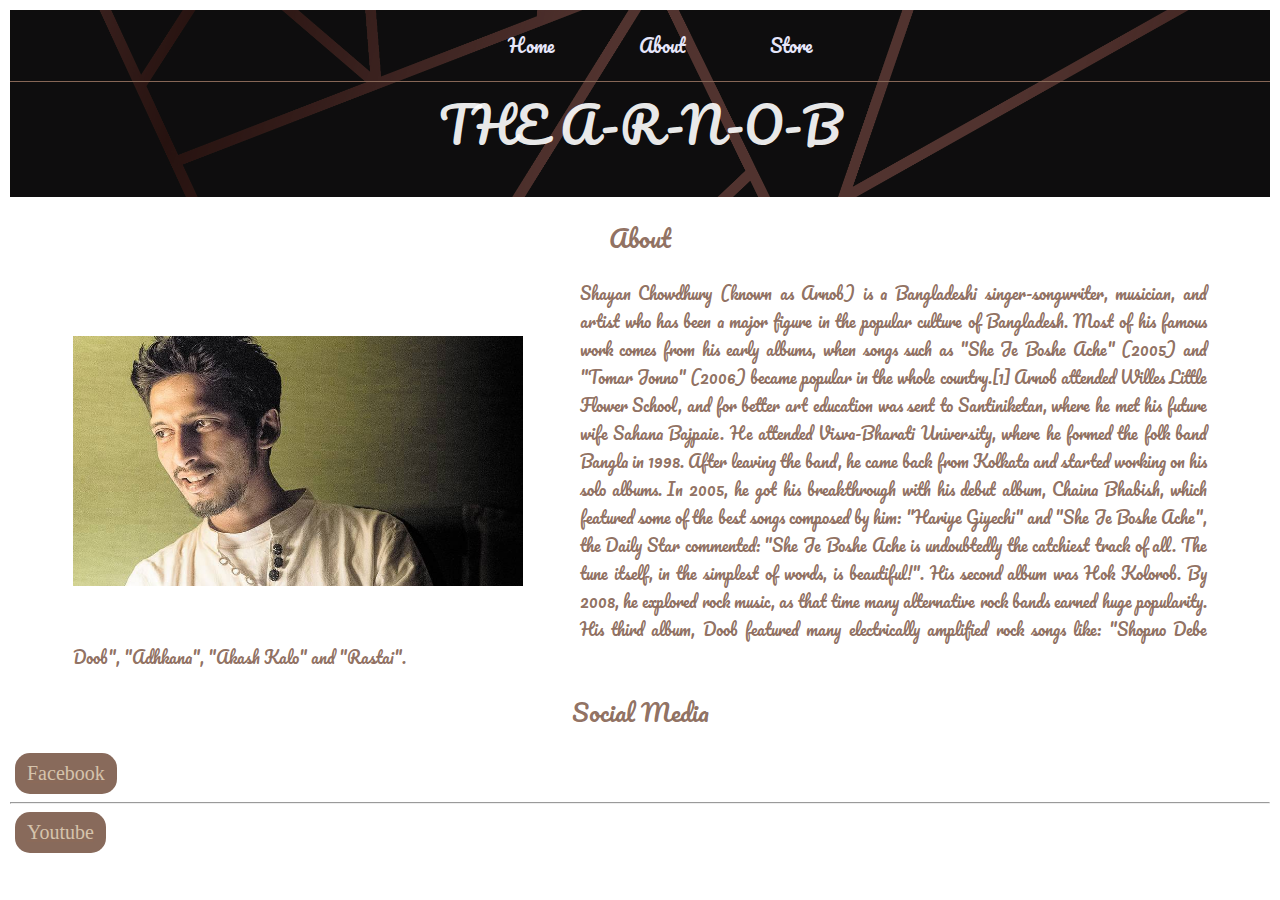
==== index.html @ 11bc393d "first commit" ====
<!DOCTYPE html>
<html>
    <head><link rel="stylesheet" href="style.css"/> <title> About</title>
        <meta name="description" content="Arnob is best"></head>
    <body><header class="main-header">
        <nav class="nav main-nav">
            <ul>
                <a href="Home.html"><li>Home</li></a>
                <a href="about1.html"> <li>About</li></a>
                <a href="Store.html"><li>Store</li></a> 
                
            </ul>
        </nav>
        
        <h1 class="band-name band-name-large">THE A-R-N-O-B</h1>
    </header> 
    <section class="section-main">
        <h2 class="section-header">
            About
        </h2>
        <img class="Image" src="Images/Arnob_0_1-1.jpg" >
        <p>Shayan Chowdhury (known as Arnob) is a Bangladeshi singer-songwriter, musician, and artist who has been a major figure in the popular culture of Bangladesh. Most of his famous work comes from his early albums, when songs such as "She Je Boshe Ache" (2005) and "Tomar Jonno" (2006) became popular in the whole country.[1]

            Arnob attended Willes Little Flower School, and for better art education was sent to Santiniketan, where he met his future wife Sahana Bajpaie. He attended Visva-Bharati University, where he formed the folk band Bangla in 1998. After leaving the band, he came back from Kolkata and started working on his solo albums. In 2005, he got his breakthrough with his debut album, Chaina Bhabish, which featured some of the best songs composed by him: "Hariye Giyechi" and "She Je Boshe Ache", the Daily Star commented: "She Je Boshe Ache is undoubtedly the catchiest track of all. The tune itself, in the simplest of words, is beautiful!". His second album was Hok Kolorob. By 2008, he explored rock music, as that time many alternative rock bands earned huge popularity. His third album, Doob featured many electrically amplified rock songs like: "Shopno Debe Doob", "Adhkana", "Akash Kalo" and "Rastai".
        </p>
        
    </section>
    <footer> 
        <h2 class="section-header">Social Media</h2>
        <a href="https://youtube.com" target="_blank"><button class="fb">Facebook</button></a>
        <hr>

        <a href="https://youtube.com" target="_blank"><button class="fb">Youtube</button></a>
       
    </footer>

    </body>
</html>
---- style.css ----
@import url('https://fonts.googleapis.com/css2?family=Fruktur&display=swap');
@import url('https://fonts.googleapis.com/css2?family=Pacifico&display=swap');
* {
    box-sizing:border-box;
    font-family: 'Pacifico', cursive;
    color:rgba(139, 106, 90, 0.959)
}


html, body{
    margin:5px;
    padding:0;
}
.nav ul{
    margin:0;
}
.nav li{
    

    display: inline;
    color:lavender;

}
.nav a{
    display:inline-block;
    padding:20px;
    color: white;
    text-decoration:none;
    
}
.main-nav {
    text-align: center;
    font-size: 1.1em;
    font-weight: lighter;
    border-bottom:1px solid rgba(139, 106, 90, 0.959)

}
.main-nav li{
    padding: 20px 20px;

}

.nav a:hover{
    background-color:rgba(95, 54, 54, 0.801);
    font-weight: bold;
    transform: rotatez(0deg) translate(-4px, -2px) skew(0deg, 0deg);
    transition: 0.5s ease-out;
}
.nav a:active{ 
    box-shadow: 0px 0px 0 0 #333;
    transform: rotatez(0deg) translate(0px, 0px) skew(-4deg, -2deg);
    transition: .1s ease;
}
.main-header{
    background-color: rgba(0,0,0, .6);
    background-image: url("Images/58064.jpg");
    background-blend-mode:multiply;
    background-size:cover;
    padding-bottom: 30px;
}
.band-name{
    text-align:center;
    margin: 0;
    font-size:3em;
    font-weight: normal;
    color:rgba(255, 255, 255, 0.925)

}
.section-header{
    text-align:center;
    font-size: 1.5em;
    font-weight: lighter;
}
.section-main {
    max-width: cover;
    margin:0 5%;
    text-align:justify;
    
}
.Image{
   
    float:left;
    height:250px;
    width:450px;
    margin:5%;
    margin-left:0;
}
.fb {
    font-family:fantasy;
    font-size:20px;
    color:rgb(214, 195, 172);
    padding: 7px 10px ;
    background-color:rgb(136, 106, 91);
    border-radius: 15px;
    display: flex;
    border: 2px solid transparent;
    transition: 0.3s ease-out;
    margin: 5px;

}

.fb:hover {
    cursor: pointer;
    color:#333;
    font-size: 1.2em;
    border: 3px solid #333;
    box-shadow: 3px 3px 0 0 #333;
    transform: rotatez(0deg) translate(-4px, -2px) skew(-4deg, -2deg);
    transition: 0.5s ease-out;
}
.fb:focus {
    outline:none;
}
.fb:active {
    box-shadow: 0px 0px 0 0 #333;
    transform: rotatez(0deg) translate(0px, 0px) skew(-4deg, -2deg);
    transition: .1s ease;


}
.fba:hover {
    cursor: pointer;
    color:#333;
    font-size: 1.2em;
    border: 3px solid #333;
    box-shadow: 3px 3px 0 0 #333;
    transform: rotatez(0deg) translate(-4px, -2px) skew(0deg, 0deg);
    transition: 0.7s ease-out;
}
.fba:focus {
    outline:none;
}
.fba:active {
    box-shadow: 0px 0px 0 0 #333;
    transform: rotatez(0deg) translate(0px, 0px) skew(0deg, 0deg);
    transition: .2s ease;


}
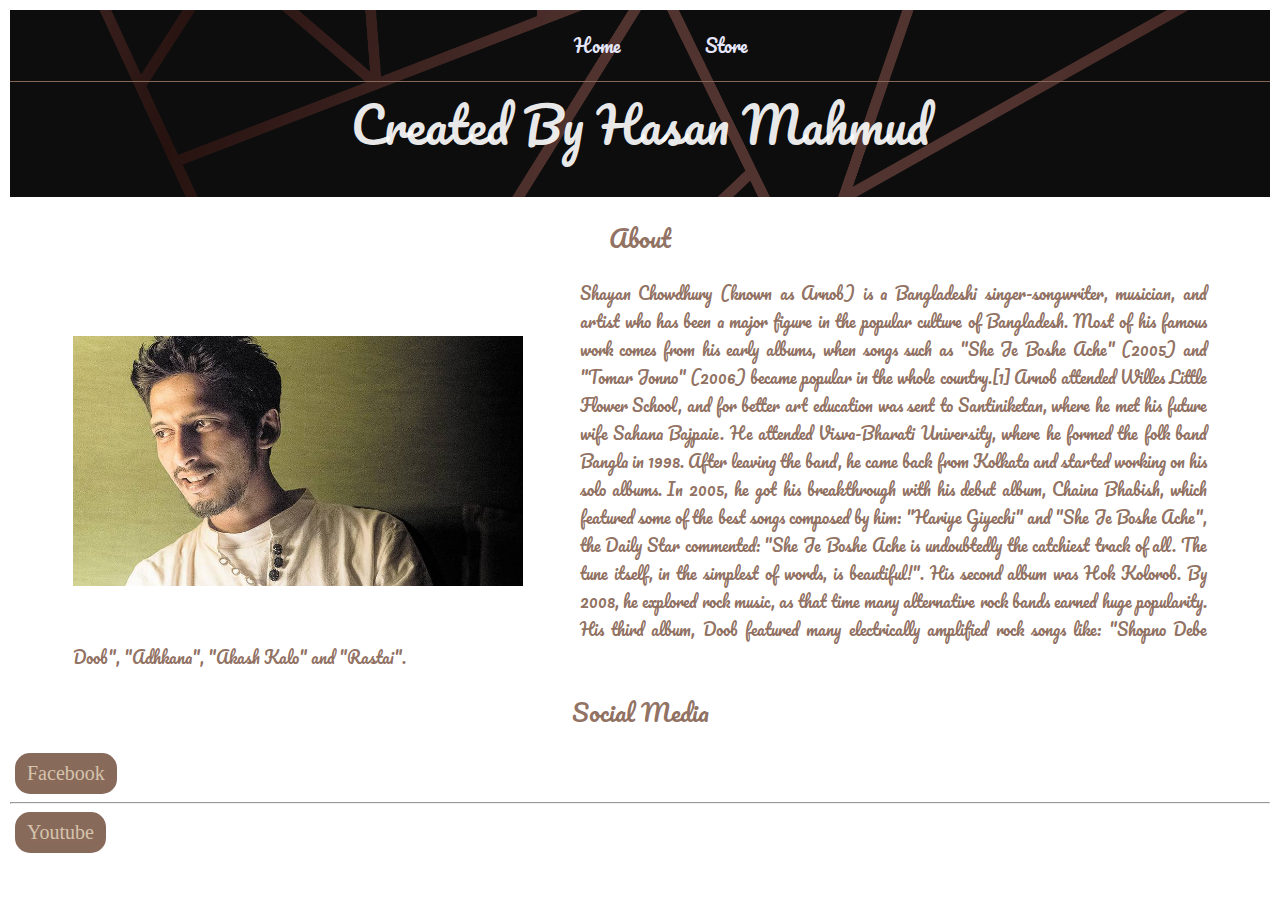
==== commit 39654eb5: "Update index.html" ====
--- a/index.html
+++ b/index.html
@@ -6,13 +6,13 @@
         <nav class="nav main-nav">
             <ul>
                 <a href="Home.html"><li>Home</li></a>
-                <a href="about1.html"> <li>About</li></a>
+   
                 <a href="Store.html"><li>Store</li></a> 
                 
             </ul>
         </nav>
         
-        <h1 class="band-name band-name-large">THE A-R-N-O-B</h1>
+        <h1 class="band-name band-name-large">Created By Hasan Mahmud</h1>
     </header> 
     <section class="section-main">
         <h2 class="section-header">
@@ -35,4 +35,4 @@
     </footer>
 
     </body>
-</html>+</html>
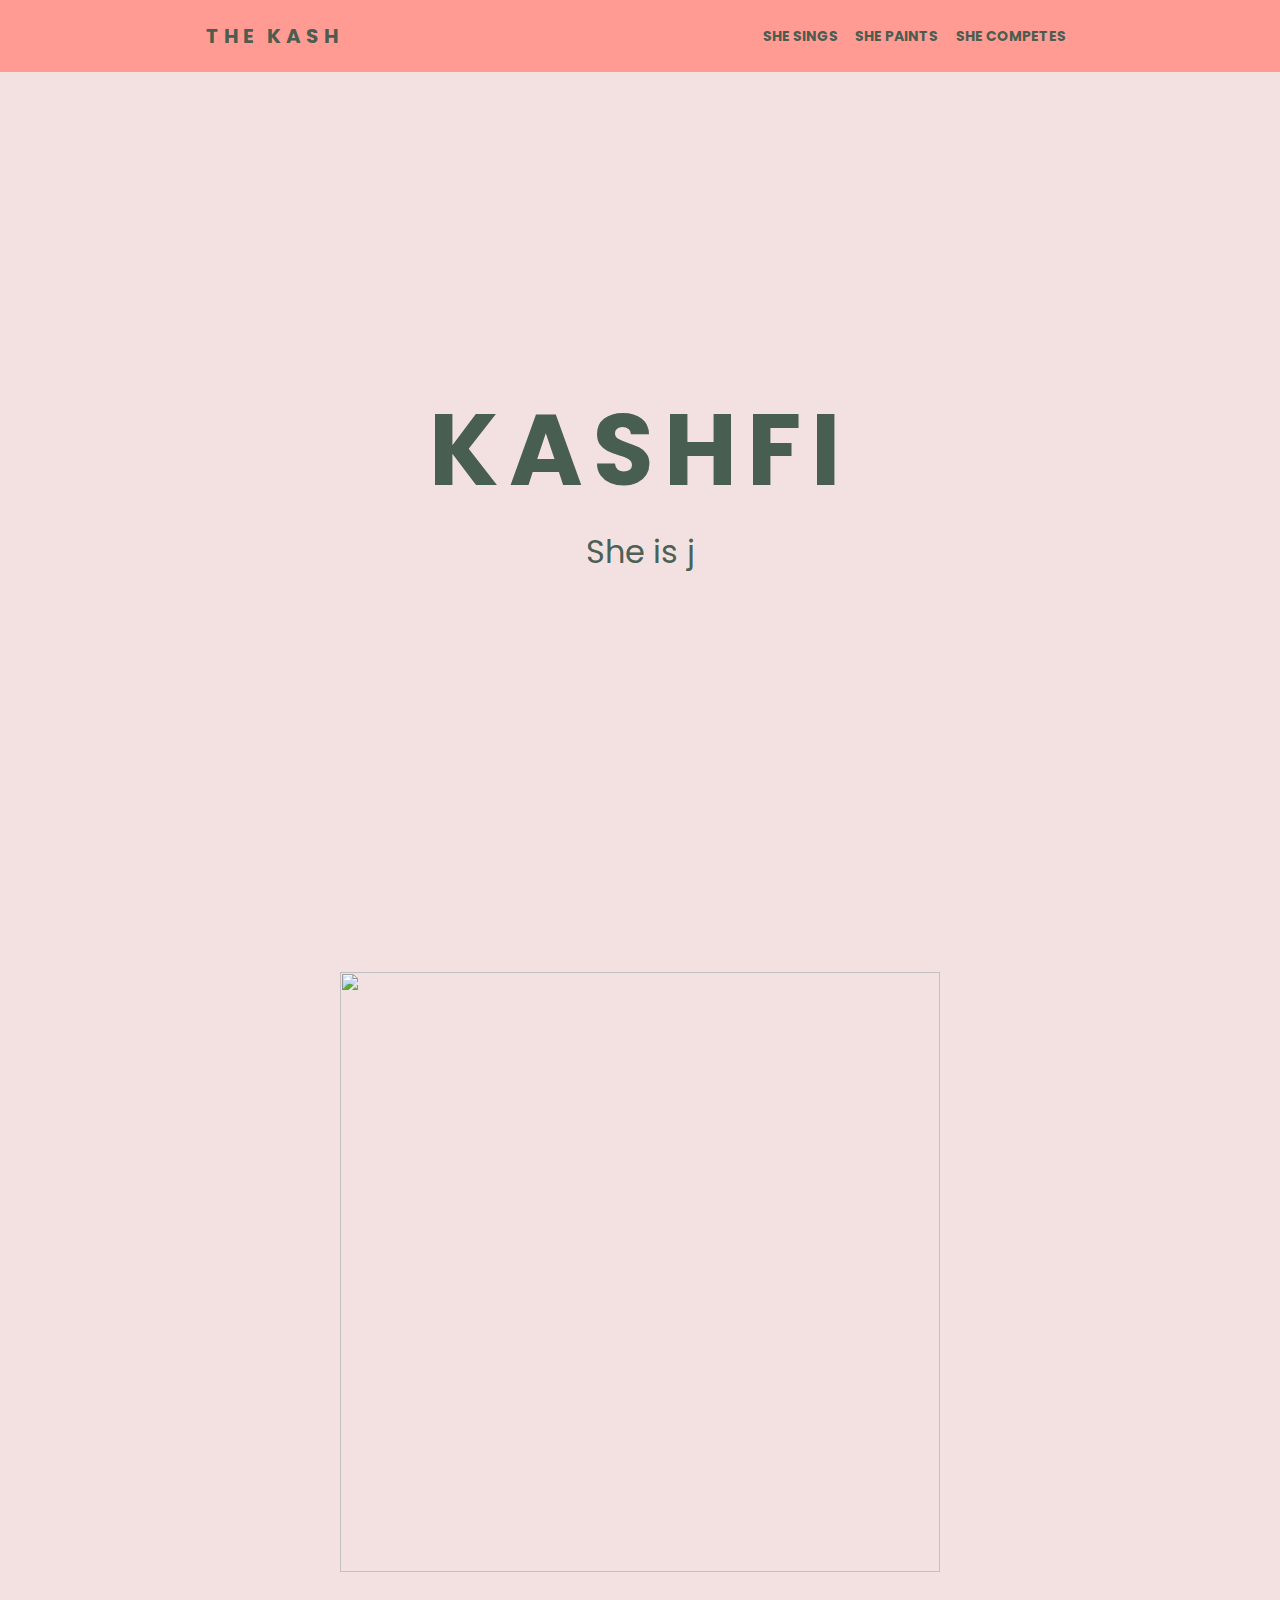
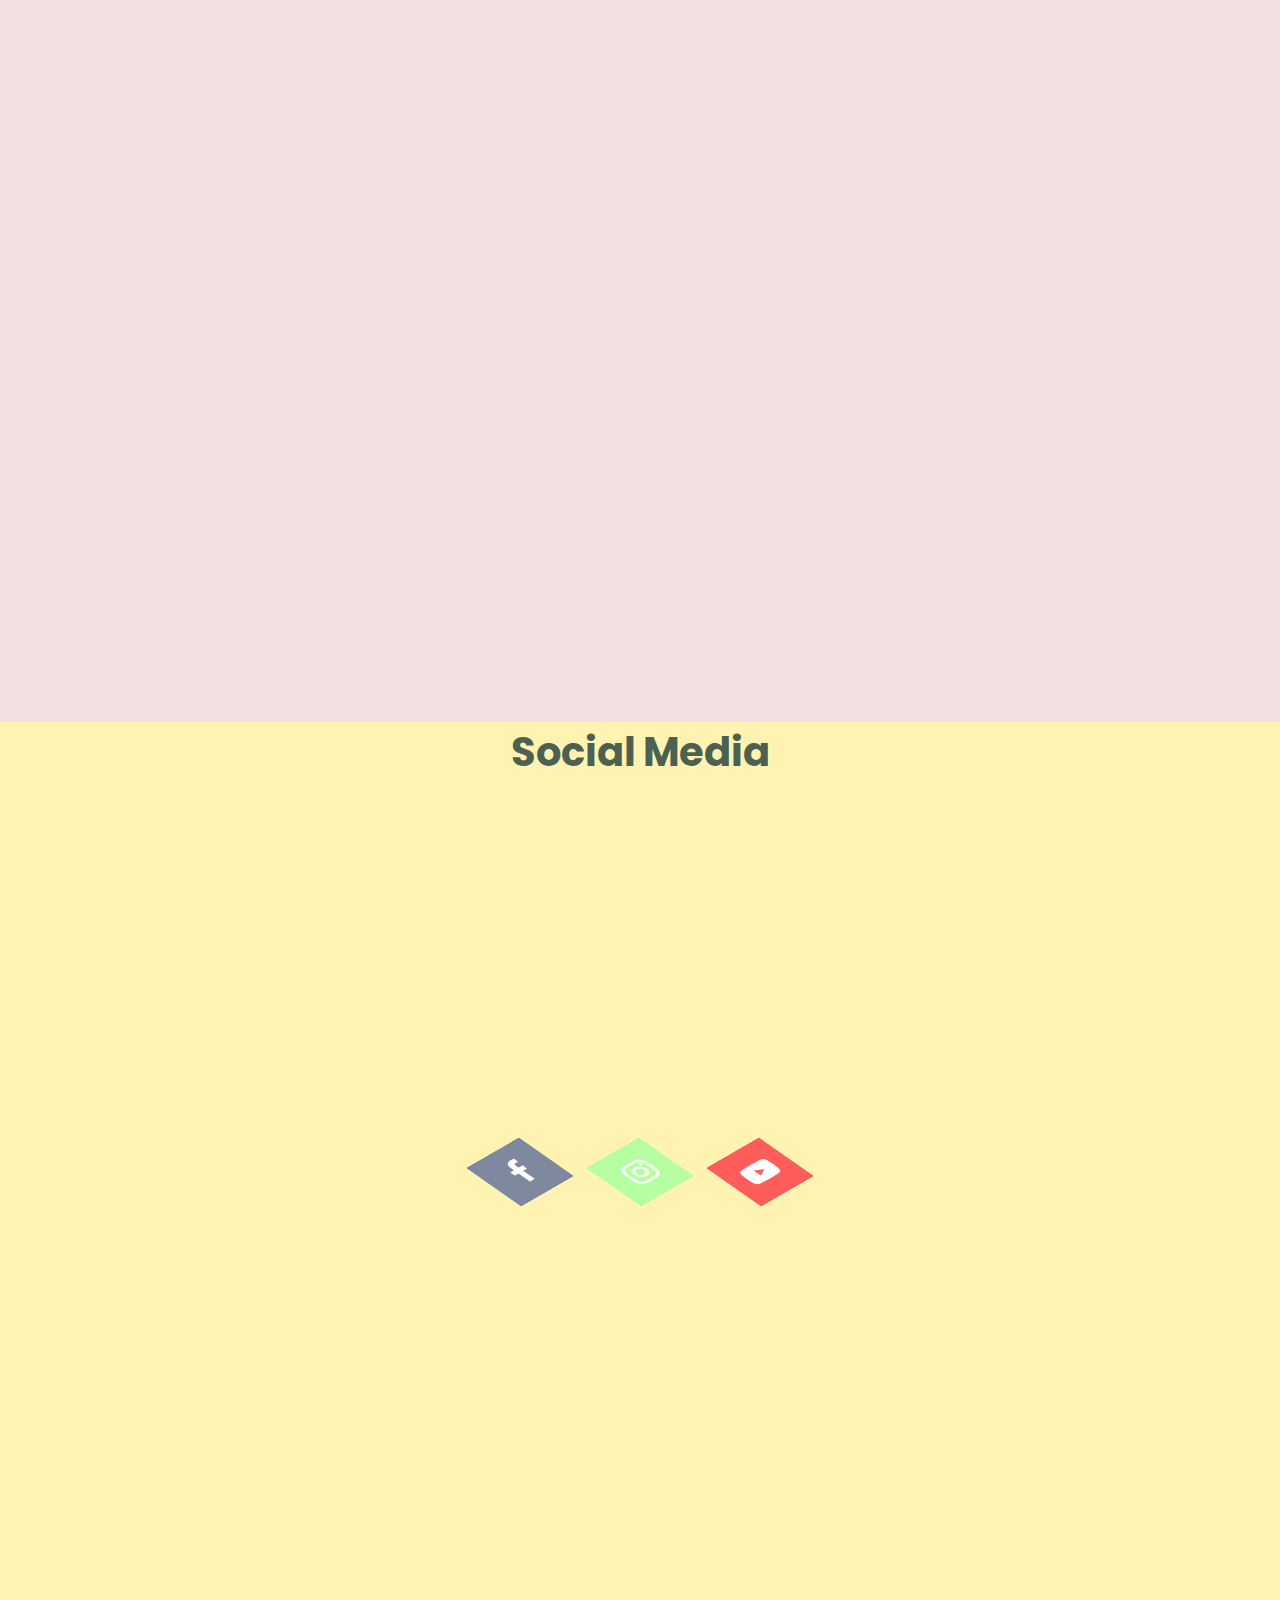
==== commit 76aa05b0: "Add files via upload" ====
--- a/index.html
+++ b/index.html
@@ -1,38 +1,107 @@
 <!DOCTYPE html>
 <html>
-    <head><link rel="stylesheet" href="style.css"/> <title> About</title>
-        <meta name="description" content="Arnob is best"></head>
-    <body><header class="main-header">
-        <nav class="nav main-nav">
+    <head><link rel="stylesheet" href="style.css"/>
+        <link rel="stylesheet" href="https://stackpath.bootstrapcdn.com/font-awesome/4.7.0/css/font-awesome.min.css" integrity="sha384-wvfXpqpZZVQGK6TAh5PVlGOfQNHSoD2xbE+QkPxCAFlNEevoEH3Sl0sibVcOQVnN" crossorigin="anonymous">
+        <title>Killer-Kash</title>
+        <meta name="description" content="Man vs wild. She is not the man here.">
+    </head>
+    <body>
+        <header class="main-header">
+            <nav class=" nav">
+                <div class="logo"> THE KASH</div>
+                <ul class="nav-links">
+                    <a href="https://www.youtube.com/watch?v=YqbGaMsmezU" target="_blank"><li>SHE SINGS</li></a>
+                    <a href="https://www.facebook.com/zarah.afroze/videos/930369087100059" target="_blank"><li>SHE PAINTS</li></a>
+                    <a href="comp.html" target="_blank"><li>SHE COMPETES</li></a>
+                </ul>
+                <div class="burger">
+                    <div class="line1"></div>
+                    <div class="line2"></div>
+                    <div class="line3"></div>
+
+                </div>
+
+            </nav>
+            <h1 class="h1">KASHFI</h1>
+            
+            <div class="man">
+                <span id="text"></span>
+                <span class="line"></span>
+            </div>
+            <img class="img" src="Images/portrait.jpg" >
+     </header>
+        <section id="she-sings">
+            
+            <h3 class="h5"> Social Media</h3>
+
+        </section>
+        <footer class=" foot">
+            
+
             <ul>
-                <a href="Home.html"><li>Home</li></a>
+                <li> <a href="https://www.facebook.com/zarah.afroze" target="_blank">
+                    <span></span>
+                    <span></span>
+                    <span></span>
+                    <span></span>
+                    <span class="fa fa-facebook" aria-hidden="true"></span>
+                </a></li>
+                <li> <a href="https://www.instagram.com/afrozenoorkashfi/" target="_blank">
+                    <span></span>
+                    <span></span>
+                    <span></span>
+                    <span></span>
+                    <span class="fa fa-instagram" aria-hidden="true"></span>
+                </a></li>
+                <li> <a href="https://www.youtube.com/channel/UC3I4rc7lCsUMiTZbDX33xrg" target="_blank">
+                    <span></span>
+                    <span></span>
+                    <span></span>
+                    <span></span>
+                    <span class="fa fa-youtube-play" aria-hidden="true"></span>
+                </a></li>
+            </ul>
+
+        </footer>
+    <script src="app.js"></script>
+    
+    </body>
+    
+
+
+
+</html>
    
-                <a href="Store.html"><li>Store</li></a> 
-                
-            </ul>
-        </nav>
-        
-        <h1 class="band-name band-name-large">Created By Hasan Mahmud</h1>
-    </header> 
-    <section class="section-main">
-        <h2 class="section-header">
-            About
-        </h2>
-        <img class="Image" src="Images/Arnob_0_1-1.jpg" >
-        <p>Shayan Chowdhury (known as Arnob) is a Bangladeshi singer-songwriter, musician, and artist who has been a major figure in the popular culture of Bangladesh. Most of his famous work comes from his early albums, when songs such as "She Je Boshe Ache" (2005) and "Tomar Jonno" (2006) became popular in the whole country.[1]
 
-            Arnob attended Willes Little Flower School, and for better art education was sent to Santiniketan, where he met his future wife Sahana Bajpaie. He attended Visva-Bharati University, where he formed the folk band Bangla in 1998. After leaving the band, he came back from Kolkata and started working on his solo albums. In 2005, he got his breakthrough with his debut album, Chaina Bhabish, which featured some of the best songs composed by him: "Hariye Giyechi" and "She Je Boshe Ache", the Daily Star commented: "She Je Boshe Ache is undoubtedly the catchiest track of all. The tune itself, in the simplest of words, is beautiful!". His second album was Hok Kolorob. By 2008, he explored rock music, as that time many alternative rock bands earned huge popularity. His third album, Doob featured many electrically amplified rock songs like: "Shopno Debe Doob", "Adhkana", "Akash Kalo" and "Rastai".
-        </p>
-        
-    </section>
-    <footer> 
-        <h2 class="section-header">Social Media</h2>
-        <a href="https://youtube.com" target="_blank"><button class="fb">Facebook</button></a>
-        <hr>
 
-        <a href="https://youtube.com" target="_blank"><button class="fb">Youtube</button></a>
-       
-    </footer>
 
-    </body>
-</html>
+
+
+
+
+
+
+
+
+
+
+
+
+
+
+
+
+
+
+
+
+
+
+
+
+
+
+
+
+
+
--- a/style.css
+++ b/style.css
@@ -1,141 +1,330 @@
-@import url('https://fonts.googleapis.com/css2?family=Fruktur&display=swap');
-@import url('https://fonts.googleapis.com/css2?family=Pacifico&display=swap');
-* {
-    box-sizing:border-box;
-    font-family: 'Pacifico', cursive;
-    color:rgba(139, 106, 90, 0.959)
-}
-
-
-html, body{
-    margin:5px;
+@import url('https://fonts.googleapis.com/css2?family=Poppins:wght@500&display=swap');
+*{
+    margin:0;
     padding:0;
-}
-.nav ul{
+    box-sizing: border-box;
+    font-family: 'Poppins', sans-serif;
+    
+
+
+}
+.main-header{
+    background-color:#F3E1E1;
+    padding-bottom: 150vh;
+}
+.img{
+    width: 600px;
+    height: 600px;
+    position:absolute;
+
+    left:50%;
+    transform:translate( -50%) ;
+
+}
+.img:hover{
+    cursor: pointer;
+    box-shadow: 10px 10px 0 0 #ff9b93;
+    transition: 0.5s ease-out;
+    
+}
+
+.h1{
+    font-size: 100px ;
+    color:#41584bf5;
+    letter-spacing: 10px;
+    position:absolute;
+    top:50%;
+    left:50%;
+    transform: translate( -50% ,-50%);
+    text-align: center;
+    transition:  all ease-in-out 600ms;
+        
+}
+.h1:hover{
+    
+    cursor: pointer;
+    font-size: 100px;
+    padding:20px;
+    box-shadow: 3px 3px 0 0 #ff9b93;
+  
+    
+    text-shadow: 12px 12px #ff9b93;
+    
+    
+}
+
+.nav{
+    display:flex;
+    justify-content: space-around;
+    align-items: center;
+    min-height:8vh;
+    background-color:#ff9b93;
+    font-family: 'Poppins', sans-serif;
+    font-weight:bolder;  
+}
+.logo{
+    color: #41584bf5;
+    letter-spacing: 5px;
+    font-size:20px;
+}
+.nav-links{
+    display:flex;
+    justify-content: space-around;
+
+    width:25%;
+    
+}
+.nav-links li{
+   
+    list-style:none;
+    
+}
+.nav-links a {
+    
+    color:#41584bf5;
+    text-decoration:none;
+    font-weight: bold;
+    font-size:14px;
+    position: relative;
+    
+    
+
+}
+.nav-links a:hover{
+    color: #34463bf5;
+}
+.nav-links a:before{
+    content: '';
+    display: block;
+    height: 3px;
+    width: 100%;
+    background-color: #41584bf5;
+    position:absolute;
+    top: 0px;
+    width:0%;
+    transition: all ease-in-out 600ms;
+}
+.nav-links a:hover::before{
+    width:100%;
+}
+.burger{
+    display:none;
+}
+.burger div{
+    width:25px;
+    height:4px;
+    background-color:#41584bf5;
+    margin:4px;
+    
+}
+
+
+.nav-active {
+    transform:translateX(0%);
+
+}
+.man{
+    width:100%;
+    height:100vh;
+    display:flex;
+    justify-content: center;
+    align-items: center;
+    font-size:2rem;
+}
+#text{
+    font-size:2rem;
+    color:#41584bf5;
+    transform:translate(0, 30px)
+}
+
+.line{
+    animation: anim 0.5s infinite linear;
+}
+@keyframes anim{
+    0%,100%{
+        opacity:1;
+    }
+    50%{
+        opacity:0;
+    }
+}
+footer{
     margin:0;
-}
-.nav li{
-    
-
-    display: inline;
-    color:lavender;
-
-}
-.nav a{
-    display:inline-block;
+    padding: 0;
+    height:100vh;
+    display:flex;
+    align-items: center;
+    justify-content: center;
+    background-color:#fff3b2;
+}
+.foot ul{
+    position:relative;
+    margin:0;
+    padding:0;
+    display:flex;
+}
+.foot ul li{
+    position:relative;
+    list-style:none;
+    width: 60px;
+    height:60px;
+    margin:0 30px;
+    transform:rotate(-30deg) skew(25deg);
+    background:#ccc;
+
+}
+.foot ul li span{
+    position:absolute;
+    top:0;
+    left:0;
+    width: 100%;
+    height: 100%;
+    background: #000;
+    transition: 0.5s;
+    display:flex;
+    align-items: center;
+    justify-content: center;
+    color:#fff;
+    font-size:30px;
+}
+.foot ul li:hover span:nth-child(5){
+    transform:translate(40px,-40px);
+    opacity: 1;
+}
+.foot ul li:hover span:nth-child(4){
+    transform:translate(30px,-30px);
+    opacity: .8;
+}
+.foot ul li:hover span:nth-child(3){
+    transform:translate(20px,-20px);
+    opacity: .6;
+}
+.foot ul li:hover span:nth-child(2){
+    transform:translate(10px,-10px);
+    opacity: .4;
+}
+.foot ul li:hover span:nth-child(1){
+    transform:translate(0px,0px);
+    opacity: .2;
+}
+.foot ul li:nth-child(1) span
+{
+    background:#7e89a0;
+}
+.foot ul li:nth-child(2) span
+{
+    background:#b5ffa2;
+}
+.foot ul li:nth-child(3) span
+{
+    background:#ff5c5c;
+}
+.h5{
+    font-size: 40px;
+    color:#41584bf5 ;
+    position:absolute;
+    left:50%;
+    transform: translate(-50%);
+
+}
+.chobi
+{
+  position:relative;
+  top:20px;
+  left:15%;
+  width:70%;
+  height:auto;
+
+
+}
+.foot1 ul{
+    position:relative;
+    margin:0;
+    padding:0;
+    display:flex;
+}
+.foot1 ul li{
+    position:relative;
+    list-style:none;
+    width: 360px;
+    height:360px;
+    margin:0 30px;
+    transform:rotate(-30deg) skew(25deg);
+    background:#ccc;
+
+}
+.foot1 ul li span{
+    position:absolute;
+    top:0;
+    left:0;
+    width: 100%;
+    height: 100%;
+    background: rgb(221, 215, 215);
+    transition: 0.5s;
+    display:flex;
+    align-items: center;
+    justify-content: center;
+    color:rgb(248, 25, 25);
+    font-size:90px;
+}
+.foot1 ul li:hover span:nth-child(5){
+    transform:translate(40px,-40px);
+    opacity: 1;
+}
+.foot1 ul li:hover span:nth-child(4){
+    transform:translate(30px,-30px);
+    opacity: .8;
+}
+.foot1 ul li:hover span:nth-child(3){
+    transform:translate(20px,-20px);
+    opacity: .6;
+}
+.foot1 ul li:hover span:nth-child(2){
+    transform:translate(10px,-10px);
+    opacity: .4;
+}
+.foot1 ul li:hover span:nth-child(1){
+    transform:translate(0px,0px);
+    opacity: .2;
+}
+.foot1 ul li:nth-child(1) span
+{
+    background:#7e89a0;
+}
+.foot1 ul li:nth-child(2) span
+{
+    background:#b5ffa2;
+}
+.foot1 ul li:nth-child(3) span
+{
+    background:#ff5c5c;
+}
+.ha{
+    margin-top: 20%;
+    font-size: 100px ;
+    color:#41584bf5;
+    letter-spacing: 10px;
+    position:relative;
+    top:80%;
+    left:50%;
+    transform: translate( -50% ,-50%);
+    text-align: center;
+    transition:  all ease-in-out 600ms;
+}
+.ha:hover{
+    
+    cursor: pointer;
+    font-size: 100px;
     padding:20px;
-    color: white;
+    box-shadow: 3px 3px 0 0 #ff9b93;
+  
+    
+    text-shadow: 12px 12px #ff9b93;
+    
+    
+}
+.ha a{
     text-decoration:none;
-    
-}
-.main-nav {
-    text-align: center;
-    font-size: 1.1em;
-    font-weight: lighter;
-    border-bottom:1px solid rgba(139, 106, 90, 0.959)
-
-}
-.main-nav li{
-    padding: 20px 20px;
-
-}
-
-.nav a:hover{
-    background-color:rgba(95, 54, 54, 0.801);
-    font-weight: bold;
-    transform: rotatez(0deg) translate(-4px, -2px) skew(0deg, 0deg);
-    transition: 0.5s ease-out;
-}
-.nav a:active{ 
-    box-shadow: 0px 0px 0 0 #333;
-    transform: rotatez(0deg) translate(0px, 0px) skew(-4deg, -2deg);
-    transition: .1s ease;
-}
-.main-header{
-    background-color: rgba(0,0,0, .6);
-    background-image: url("Images/58064.jpg");
-    background-blend-mode:multiply;
-    background-size:cover;
-    padding-bottom: 30px;
-}
-.band-name{
-    text-align:center;
-    margin: 0;
-    font-size:3em;
-    font-weight: normal;
-    color:rgba(255, 255, 255, 0.925)
-
-}
-.section-header{
-    text-align:center;
-    font-size: 1.5em;
-    font-weight: lighter;
-}
-.section-main {
-    max-width: cover;
-    margin:0 5%;
-    text-align:justify;
-    
-}
-.Image{
-   
-    float:left;
-    height:250px;
-    width:450px;
-    margin:5%;
-    margin-left:0;
-}
-.fb {
-    font-family:fantasy;
-    font-size:20px;
-    color:rgb(214, 195, 172);
-    padding: 7px 10px ;
-    background-color:rgb(136, 106, 91);
-    border-radius: 15px;
-    display: flex;
-    border: 2px solid transparent;
-    transition: 0.3s ease-out;
-    margin: 5px;
-
-}
-
-.fb:hover {
-    cursor: pointer;
-    color:#333;
-    font-size: 1.2em;
-    border: 3px solid #333;
-    box-shadow: 3px 3px 0 0 #333;
-    transform: rotatez(0deg) translate(-4px, -2px) skew(-4deg, -2deg);
-    transition: 0.5s ease-out;
-}
-.fb:focus {
-    outline:none;
-}
-.fb:active {
-    box-shadow: 0px 0px 0 0 #333;
-    transform: rotatez(0deg) translate(0px, 0px) skew(-4deg, -2deg);
-    transition: .1s ease;
-
-
-}
-.fba:hover {
-    cursor: pointer;
-    color:#333;
-    font-size: 1.2em;
-    border: 3px solid #333;
-    box-shadow: 3px 3px 0 0 #333;
-    transform: rotatez(0deg) translate(-4px, -2px) skew(0deg, 0deg);
-    transition: 0.7s ease-out;
-}
-.fba:focus {
-    outline:none;
-}
-.fba:active {
-    box-shadow: 0px 0px 0 0 #333;
-    transform: rotatez(0deg) translate(0px, 0px) skew(0deg, 0deg);
-    transition: .2s ease;
-
-
-}
-
-
+    color:#41584bf5;
+
+}
